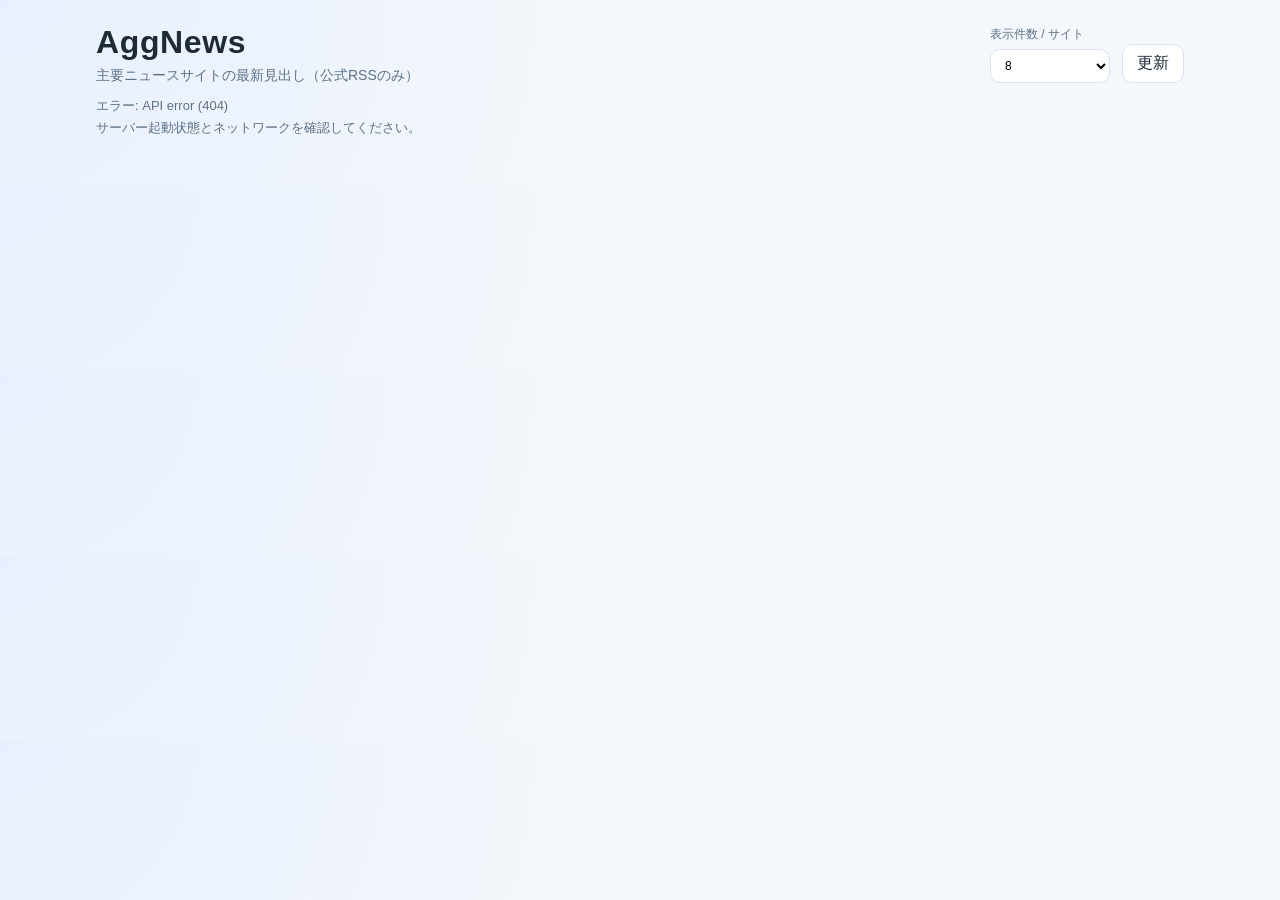
==== index.html @ df483b0e "Add files via upload" ====
﻿<!doctype html>
<html lang="ja">
  <head>
    <meta charset="utf-8" />
    <meta name="viewport" content="width=device-width, initial-scale=1" />
    <title>AggNews | Headlines</title>
    <meta name="description" content="主なニュースサイトの見出しとリンクをまとめて表示するWebアプリ" />
    <link rel="stylesheet" href="styles.css" />
  </head>
  <body>
    <main class="app">
      <header class="topbar">
        <div>
          <h1>AggNews</h1>
          <p class="sub">主要ニュースサイトの最新見出し（公式RSSのみ）</p>
        </div>
        <div class="controls">
          <label>
            表示件数 / サイト
            <select id="limitSelect">
              <option value="5">5</option>
              <option value="8" selected>8</option>
              <option value="12">12</option>
            </select>
          </label>
          <button id="refreshBtn" type="button">更新</button>
        </div>
      </header>

      <section class="meta">
        <p id="status">読み込み中...</p>
        <p id="updatedAt"></p>
      </section>

      <section id="newsGrid" class="news-grid" aria-live="polite"></section>
    </main>

    <template id="sourceCardTemplate">
      <article class="source-card">
        <header class="source-head">
          <h2 class="source-name"></h2>
          <a class="source-link" target="_blank" rel="noopener noreferrer">サイト</a>
        </header>
        <ul class="headline-list"></ul>
      </article>
    </template>

    <script src="app.js"></script>
  </body>
</html>
---- styles.css ----
﻿:root {
  --bg: #f4f7fb;
  --surface: #ffffff;
  --surface-2: #eef3fa;
  --text: #1e2a36;
  --muted: #5d7186;
  --line: #d9e3ef;
  --accent: #0f6ad7;
}

* {
  box-sizing: border-box;
}

body {
  margin: 0;
  font-family: "Segoe UI", "Noto Sans JP", sans-serif;
  background: radial-gradient(circle at 0% 0%, #e7f0ff 0%, var(--bg) 45%);
  color: var(--text);
}

.app {
  max-width: 1120px;
  margin: 0 auto;
  padding: 24px 16px 32px;
}

.topbar {
  display: flex;
  align-items: center;
  justify-content: space-between;
  gap: 12px;
}

h1 {
  margin: 0;
  font-size: 32px;
  letter-spacing: 0.02em;
}

.sub {
  margin: 6px 0 0;
  color: var(--muted);
  font-size: 14px;
}

.controls {
  display: flex;
  align-items: end;
  gap: 12px;
}

label {
  display: flex;
  flex-direction: column;
  gap: 6px;
  color: var(--muted);
  font-size: 12px;
}

select,
button {
  font: inherit;
}

select {
  min-width: 120px;
  background: var(--surface);
  border: 1px solid var(--line);
  border-radius: 10px;
  padding: 8px 10px;
}

button {
  border: 1px solid var(--line);
  border-radius: 10px;
  background: var(--surface);
  color: var(--text);
  padding: 8px 14px;
  cursor: pointer;
}

button:hover,
select:hover {
  border-color: var(--accent);
}

.meta {
  margin-top: 12px;
}

.meta p {
  margin: 4px 0;
  color: var(--muted);
  font-size: 13px;
}

.news-grid {
  margin-top: 16px;
  display: grid;
  grid-template-columns: repeat(auto-fit, minmax(280px, 1fr));
  gap: 14px;
}

.source-card {
  border: 1px solid var(--line);
  border-radius: 14px;
  background: var(--surface);
  padding: 14px;
}

.source-head {
  display: flex;
  align-items: center;
  justify-content: space-between;
  gap: 10px;
  margin-bottom: 8px;
}

.source-name {
  margin: 0;
  font-size: 18px;
}

.source-link {
  font-size: 12px;
  color: var(--accent);
  text-decoration: none;
}

.source-link:hover {
  text-decoration: underline;
}

.source-meta {
  margin: 0 0 10px;
  color: var(--muted);
  font-size: 12px;
}

.source-meta a {
  color: var(--accent);
  text-decoration: none;
}

.source-meta a:hover {
  text-decoration: underline;
}

.headline-list {
  margin: 0;
  padding-left: 0;
  list-style: none;
  display: flex;
  flex-direction: column;
  gap: 10px;
}

.headline-item {
  display: flex;
  gap: 10px;
  align-items: flex-start;
}

.headline-thumb {
  width: 64px;
  height: 64px;
  border-radius: 8px;
  object-fit: cover;
  flex: 0 0 64px;
  background: var(--surface-2);
  border: 1px solid var(--line);
}

.headline-body {
  min-width: 0;
  flex: 1;
}

.headline-body a {
  color: var(--text);
  text-decoration: none;
  line-height: 1.3;
}

.headline-body a:hover {
  color: var(--accent);
  text-decoration: underline;
}

.original-title {
  margin: 4px 0 0;
  color: var(--muted);
  font-size: 12px;
  line-height: 1.3;
}

.headline-body time {
  display: block;
  margin-top: 3px;
  color: var(--muted);
  font-size: 12px;
}

.error {
  color: #b4232f;
  font-size: 13px;
}

@media (max-width: 760px) {
  .topbar {
    flex-direction: column;
    align-items: flex-start;
  }

  .controls {
    width: 100%;
    justify-content: space-between;
    align-items: center;
  }

  .headline-thumb {
    width: 56px;
    height: 56px;
    flex-basis: 56px;
  }
}
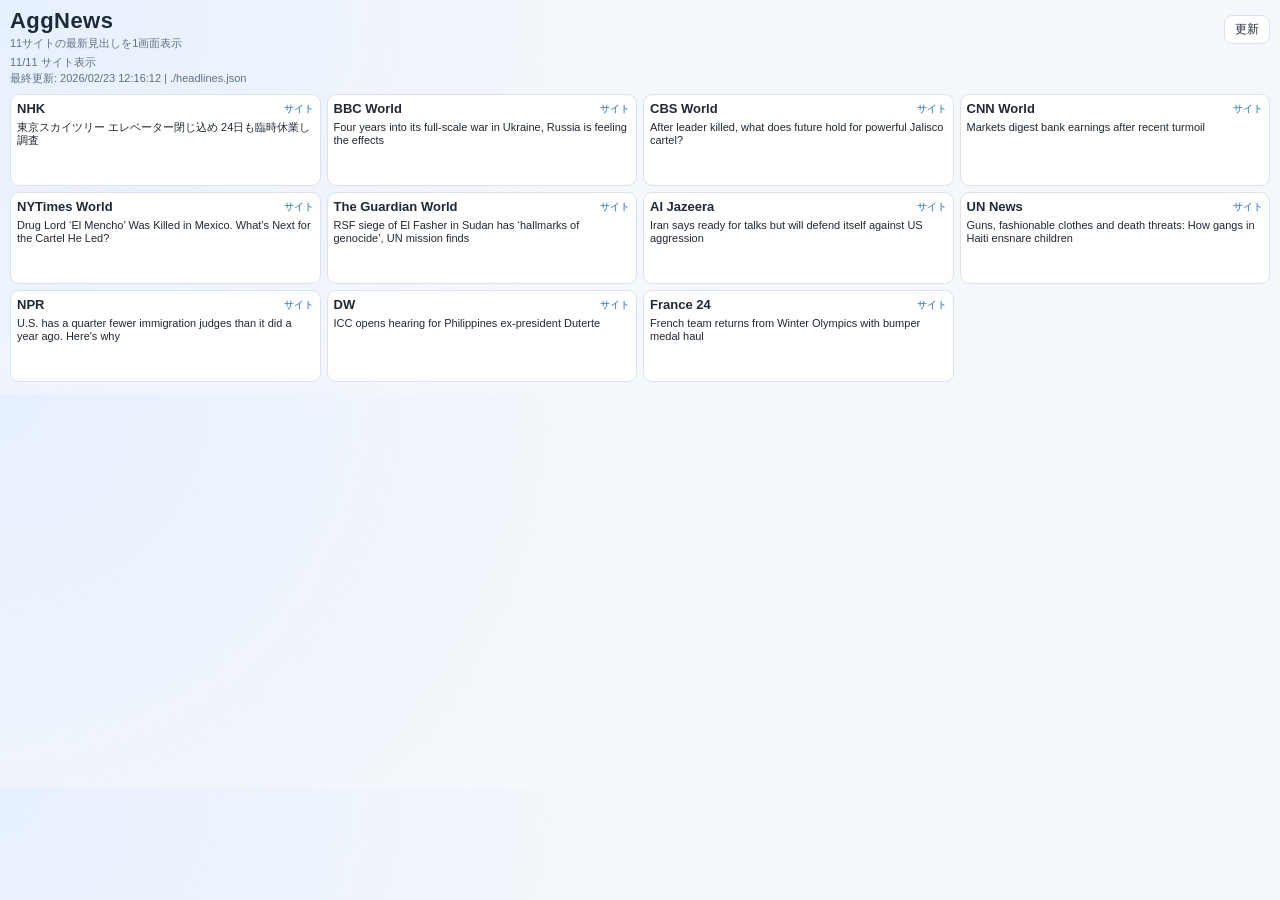
==== commit dc268fce: "Add files via upload" ====
--- a/index.html
+++ b/index.html
@@ -12,17 +12,9 @@
       <header class="topbar">
         <div>
           <h1>AggNews</h1>
-          <p class="sub">主要ニュースサイトの最新見出し（公式RSSのみ）</p>
+          <p class="sub">11サイトの最新見出しを1画面表示</p>
         </div>
         <div class="controls">
-          <label>
-            表示件数 / サイト
-            <select id="limitSelect">
-              <option value="5">5</option>
-              <option value="8" selected>8</option>
-              <option value="12">12</option>
-            </select>
-          </label>
           <button id="refreshBtn" type="button">更新</button>
         </div>
       </header>
--- a/styles.css
+++ b/styles.css
@@ -20,130 +20,96 @@
 }
 
 .app {
-  max-width: 1120px;
+  max-width: 1480px;
   margin: 0 auto;
-  padding: 24px 16px 32px;
+  padding: 8px 10px 12px;
 }
 
 .topbar {
   display: flex;
   align-items: center;
   justify-content: space-between;
-  gap: 12px;
+  gap: 8px;
 }
 
 h1 {
   margin: 0;
-  font-size: 32px;
+  font-size: 22px;
   letter-spacing: 0.02em;
 }
 
 .sub {
-  margin: 6px 0 0;
+  margin: 2px 0 0;
   color: var(--muted);
-  font-size: 14px;
+  font-size: 11px;
 }
 
 .controls {
   display: flex;
-  align-items: end;
-  gap: 12px;
 }
 
-label {
-  display: flex;
-  flex-direction: column;
-  gap: 6px;
-  color: var(--muted);
+button {
+  font: inherit;
+  border: 1px solid var(--line);
+  border-radius: 8px;
+  background: var(--surface);
+  color: var(--text);
+  padding: 5px 10px;
+  cursor: pointer;
   font-size: 12px;
 }
 
-select,
-button {
-  font: inherit;
-}
-
-select {
-  min-width: 120px;
-  background: var(--surface);
-  border: 1px solid var(--line);
-  border-radius: 10px;
-  padding: 8px 10px;
-}
-
-button {
-  border: 1px solid var(--line);
-  border-radius: 10px;
-  background: var(--surface);
-  color: var(--text);
-  padding: 8px 14px;
-  cursor: pointer;
-}
-
-button:hover,
-select:hover {
+button:hover {
   border-color: var(--accent);
 }
 
 .meta {
-  margin-top: 12px;
+  margin-top: 4px;
 }
 
 .meta p {
-  margin: 4px 0;
+  margin: 1px 0;
   color: var(--muted);
-  font-size: 13px;
+  font-size: 11px;
 }
 
 .news-grid {
-  margin-top: 16px;
+  margin-top: 8px;
   display: grid;
-  grid-template-columns: repeat(auto-fit, minmax(280px, 1fr));
-  gap: 14px;
+  grid-template-columns: repeat(6, minmax(0, 1fr));
+  gap: 6px;
 }
 
 .source-card {
   border: 1px solid var(--line);
-  border-radius: 14px;
+  border-radius: 9px;
   background: var(--surface);
-  padding: 14px;
+  padding: 6px;
+  min-height: 92px;
 }
 
 .source-head {
   display: flex;
   align-items: center;
   justify-content: space-between;
-  gap: 10px;
-  margin-bottom: 8px;
+  gap: 6px;
+  margin-bottom: 4px;
 }
 
 .source-name {
   margin: 0;
-  font-size: 18px;
+  font-size: 13px;
+  line-height: 1.2;
 }
 
 .source-link {
-  font-size: 12px;
+  font-size: 10px;
   color: var(--accent);
   text-decoration: none;
+  white-space: nowrap;
 }
 
 .source-link:hover {
-  text-decoration: underline;
-}
-
-.source-meta {
-  margin: 0 0 10px;
-  color: var(--muted);
-  font-size: 12px;
-}
-
-.source-meta a {
-  color: var(--accent);
-  text-decoration: none;
-}
-
-.source-meta a:hover {
   text-decoration: underline;
 }
 
@@ -151,23 +117,20 @@
   margin: 0;
   padding-left: 0;
   list-style: none;
-  display: flex;
-  flex-direction: column;
-  gap: 10px;
 }
 
 .headline-item {
   display: flex;
-  gap: 10px;
+  gap: 6px;
   align-items: flex-start;
 }
 
 .headline-thumb {
-  width: 64px;
-  height: 64px;
-  border-radius: 8px;
+  width: 34px;
+  height: 34px;
+  border-radius: 6px;
   object-fit: cover;
-  flex: 0 0 64px;
+  flex: 0 0 34px;
   background: var(--surface-2);
   border: 1px solid var(--line);
 }
@@ -180,7 +143,12 @@
 .headline-body a {
   color: var(--text);
   text-decoration: none;
-  line-height: 1.3;
+  line-height: 1.2;
+  font-size: 11px;
+  display: -webkit-box;
+  -webkit-line-clamp: 3;
+  -webkit-box-orient: vertical;
+  overflow: hidden;
 }
 
 .headline-body a:hover {
@@ -188,40 +156,23 @@
   text-decoration: underline;
 }
 
-.original-title {
-  margin: 4px 0 0;
-  color: var(--muted);
-  font-size: 12px;
-  line-height: 1.3;
+.error {
+  color: #b4232f;
+  font-size: 11px;
 }
 
-.headline-body time {
-  display: block;
-  margin-top: 3px;
-  color: var(--muted);
-  font-size: 12px;
+@media (max-width: 1280px) {
+  .news-grid {
+    grid-template-columns: repeat(4, minmax(0, 1fr));
+  }
 }
 
-.error {
-  color: #b4232f;
-  font-size: 13px;
-}
-
-@media (max-width: 760px) {
-  .topbar {
-    flex-direction: column;
-    align-items: flex-start;
+@media (max-width: 860px) {
+  .news-grid {
+    grid-template-columns: repeat(2, minmax(0, 1fr));
   }
 
-  .controls {
-    width: 100%;
-    justify-content: space-between;
-    align-items: center;
-  }
-
-  .headline-thumb {
-    width: 56px;
-    height: 56px;
-    flex-basis: 56px;
+  .source-card {
+    min-height: 86px;
   }
 }
